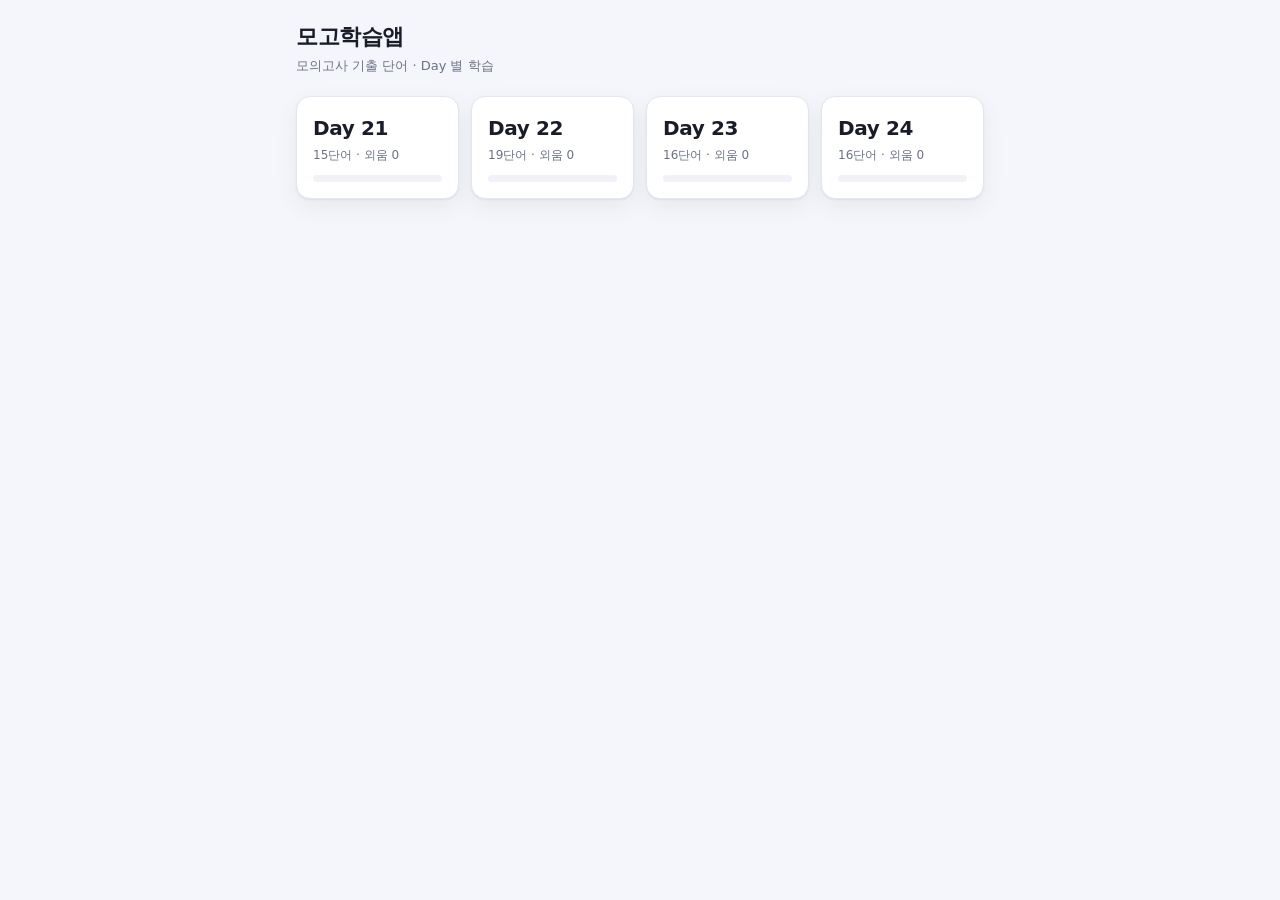
==== index.html @ 3ea3ab69 "Day 22 단어 확장 (7 -> 19단어), 총 66단어 Day 21 15 / Day 22 19 / Day 23 16 / Day 24 16. 채점 전수 검사 통과, 서로 다른 단" ====
<!DOCTYPE html>
<html lang="ko">
<head>
<meta charset="utf-8">
<meta name="viewport" content="width=device-width, initial-scale=1, viewport-fit=cover">
<meta name="theme-color" content="#4f46e5">
<title>모고학습앱</title>

<!-- 홈 화면에 추가 시 주소창·툴바 없는 전체화면 앱으로 실행 -->
<meta name="apple-mobile-web-app-capable" content="yes">
<meta name="mobile-web-app-capable" content="yes">
<meta name="apple-mobile-web-app-status-bar-style" content="default">
<meta name="apple-mobile-web-app-title" content="모고학습앱">
<link rel="manifest" href="manifest.webmanifest">
<link rel="apple-touch-icon" href="icons/apple-touch-icon.png">
<link rel="icon" type="image/png" sizes="32x32" href="icons/favicon-32.png">
<link rel="icon" type="image/png" sizes="180x180" href="icons/favicon-180.png">

<link rel="stylesheet" href="assets/style.css?v=6">
</head>
<body>
<div class="wrap">
  <header class="topbar">
    <div>
      <h1>모고학습앱</h1>
      <p class="sub">모의고사 기출 단어 · Day 별 학습</p>
    </div>
  </header>

  <div id="days" class="daygrid"></div>
  <p id="msg" class="note" hidden></p>
</div>

<script src="assets/common.js?v=6"></script>
<script>
(async function () {
  const box = document.getElementById('days');
  const msg = document.getElementById('msg');

  try {
    const days = await loadDays();
    if (!days.length) {
      msg.hidden = false;
      msg.textContent = 'data/days.json 에 Day 를 추가해 주세요.';
      return;
    }

    for (const d of days) {
      let total = 0;
      try {
        total = (await getJSON(DATA_DIR + d.file)).length;
      } catch (e) { /* 파일이 아직 없으면 0개로 표시 */ }

      const known = getKnown(d.day).size;
      const score = getScore(d.day);
      const pct = total ? Math.round(known / total * 100) : 0;

      const a = document.createElement('a');
      a.className = 'daycard';
      a.href = 'day.html?day=' + encodeURIComponent(d.day);
      a.innerHTML =
        '<div class="num">' + escapeHTML(d.title || ('Day ' + d.day)) + '</div>' +
        '<div class="meta">' + total + '단어 · 외움 ' + known + '</div>' +
        '<div class="bar"><i style="width:' + pct + '%"></i></div>' +
        (score
          ? '<div class="score">최근 테스트 ' +
            Math.round(score.correct / score.total * 100) + '점</div>'
          : '');
      box.appendChild(a);
    }
  } catch (e) {
    msg.hidden = false;
    msg.textContent = e.message;
  }
})();
</script>
</body>
</html>
---- assets/style.css ----
:root {
  --bg: #f4f6fb;
  --surface: #ffffff;
  --surface-2: #f0f2f8;
  --border: #e2e6f0;
  --text: #1a1d29;
  --text-dim: #6b7285;
  --accent: #4f46e5;
  --accent-soft: #eef0ff;
  --ok: #16a34a;
  --ok-soft: #e7f7ec;
  --bad: #dc2626;
  --bad-soft: #fdeaea;
  --star: #f59e0b;
  --radius: 14px;
  --shadow: 0 1px 2px rgba(16, 24, 40, .06), 0 8px 24px rgba(16, 24, 40, .06);
}

@media (prefers-color-scheme: dark) {
  :root {
    --bg: #12141c;
    --surface: #1b1e28;
    --surface-2: #232734;
    --border: #2e3342;
    --text: #eceef5;
    --text-dim: #9aa1b4;
    --accent: #8b87ff;
    --accent-soft: #272552;
    --ok: #4ade80;
    --ok-soft: #14301f;
    --bad: #f87171;
    --bad-soft: #3a1c1c;
    --shadow: 0 1px 2px rgba(0, 0, 0, .3), 0 8px 24px rgba(0, 0, 0, .3);
  }
}

* { box-sizing: border-box; }

html, body {
  margin: 0;
  padding: 0;
}

body {
  background: var(--bg);
  color: var(--text);
  font-family: "Pretendard", -apple-system, BlinkMacSystemFont, "Segoe UI",
    "Apple SD Gothic Neo", "Malgun Gothic", system-ui, sans-serif;
  line-height: 1.55;
  -webkit-text-size-adjust: 100%;
  /* 홈 화면 앱처럼 보이도록: 탭 하이라이트 제거, 위아래 튕김 억제 */
  -webkit-tap-highlight-color: transparent;
  overscroll-behavior-y: contain;
  min-height: 100svh;
}

/* 글자를 읽는 곳 말고는 길게 눌러도 선택되지 않게 (앱 느낌) */
button, .card, .tabs, .topbar, .daycard, .star {
  -webkit-user-select: none;
  user-select: none;
  -webkit-touch-callout: none;
}

.wrap {
  max-width: 720px;
  margin: 0 auto;
  /* 노치 / 홈 인디케이터 안전영역 확보 */
  padding: calc(20px + env(safe-area-inset-top)) calc(16px + env(safe-area-inset-right))
           calc(64px + env(safe-area-inset-bottom)) calc(16px + env(safe-area-inset-left));
}

a { color: inherit; }

/* ---------- header ---------- */
.topbar {
  display: flex;
  align-items: center;
  gap: 12px;
  margin-bottom: 20px;
}

.topbar h1 {
  font-size: 22px;
  margin: 0;
  letter-spacing: -.02em;
}

.topbar .sub {
  font-size: 13px;
  color: var(--text-dim);
  margin: 2px 0 0;
}

.back {
  display: inline-flex;
  align-items: center;
  justify-content: center;
  width: 38px;
  height: 38px;
  flex: none;
  border-radius: 12px;
  background: var(--surface);
  border: 1px solid var(--border);
  text-decoration: none;
  font-size: 18px;
}

/* ---------- day list ---------- */
.daygrid {
  display: grid;
  grid-template-columns: repeat(auto-fill, minmax(150px, 1fr));
  gap: 12px;
}

.daycard {
  display: block;
  padding: 16px;
  border-radius: var(--radius);
  background: var(--surface);
  border: 1px solid var(--border);
  box-shadow: var(--shadow);
  text-decoration: none;
  transition: transform .12s ease;
}

.daycard:hover { transform: translateY(-2px); }

.daycard .num {
  font-size: 20px;
  font-weight: 700;
  letter-spacing: -.02em;
}

.daycard .meta {
  font-size: 12px;
  color: var(--text-dim);
  margin-top: 2px;
}

.daycard .score {
  font-size: 12px;
  color: var(--accent);
  font-weight: 600;
  margin-top: 6px;
}

/* ---------- progress ---------- */
.bar {
  height: 7px;
  border-radius: 99px;
  background: var(--surface-2);
  overflow: hidden;
  margin-top: 10px;
}

.bar > i {
  display: block;
  height: 100%;
  width: 0;
  border-radius: 99px;
  background: var(--accent);
  transition: width .25s ease;
}

/* ---------- tabs ---------- */
.tabs {
  display: flex;
  gap: 4px;
  padding: 4px;
  background: var(--surface-2);
  border-radius: 12px;
  margin-bottom: 18px;
}

.tabs button {
  flex: 1;
  padding: 9px 6px;
  border: 0;
  border-radius: 9px;
  background: transparent;
  color: var(--text-dim);
  font: inherit;
  font-size: 14px;
  font-weight: 600;
  cursor: pointer;
}

.tabs button[aria-selected="true"] {
  background: var(--surface);
  color: var(--text);
  box-shadow: 0 1px 3px rgba(16, 24, 40, .1);
}

.panel[hidden] { display: none; }

/* ---------- buttons ---------- */
.btn {
  padding: 10px 16px;
  border-radius: 11px;
  border: 1px solid var(--border);
  background: var(--surface);
  color: var(--text);
  font: inherit;
  font-size: 14px;
  font-weight: 600;
  cursor: pointer;
}

.btn:hover { background: var(--surface-2); }
.btn:disabled { opacity: .4; cursor: default; }

.btn.primary {
  background: var(--accent);
  border-color: var(--accent);
  color: #fff;
}

.btn.primary:hover { filter: brightness(1.08); background: var(--accent); }

.row {
  display: flex;
  gap: 8px;
  flex-wrap: wrap;
  align-items: center;
}

.row.center { justify-content: center; }
.spacer { flex: 1; }

/* ---------- word list ---------- */
.list {
  background: var(--surface);
  border: 1px solid var(--border);
  border-radius: var(--radius);
  overflow: hidden;
  box-shadow: var(--shadow);
}

.item {
  display: flex;
  align-items: center;
  gap: 12px;
  padding: 12px 14px;
  border-bottom: 1px solid var(--border);
}

.item:last-child { border-bottom: 0; }

.item .no {
  width: 30px;
  flex: none;
  font-size: 12px;
  color: var(--text-dim);
  font-variant-numeric: tabular-nums;
}

.item .w {
  font-weight: 700;
  font-size: 16px;
  letter-spacing: -.01em;
}

.item .m {
  font-size: 13px;
  color: var(--text-dim);
}

.item .txt { flex: 1; min-width: 0; }

.item.known .w { color: var(--text-dim); }

.star {
  flex: none;
  width: 34px;
  height: 34px;
  border-radius: 10px;
  border: 1px solid var(--border);
  background: var(--surface);
  cursor: pointer;
  font-size: 15px;
  line-height: 1;
  color: var(--text-dim);
}

.star[aria-pressed="true"] {
  color: var(--star);
  border-color: var(--star);
  background: transparent;
}

.hide-meaning .item .m { filter: blur(5px); }
.hide-meaning .item .m:active { filter: none; }

/* ---------- flashcard ---------- */
/* perspective 는 .card 자신의 transform 안에서 준다. 그래야 바깥의
   .cardslide 가 2D 이동만 맡아서 뒤집기(3D)와 서로 간섭하지 않는다. */
.cardstage {
  margin: 6px 0 16px;
  overflow-x: clip;            /* 슬라이드 중 가로 스크롤 방지 */
}

.cardslide {
  transition: transform .2s ease-out, opacity .2s ease-out;
}

/* 빠져나가는 방향 */
.cardslide.leave-left  { transform: translateX(-30px) scale(.95); opacity: 0; }
.cardslide.leave-right { transform: translateX(30px) scale(.95); opacity: 0; }

/* 들어올 자리로 순간이동 (애니메이션 없이 위치만 잡는다) */
.cardslide.enter-left,
.cardslide.enter-right { transition: none; opacity: 0; }
.cardslide.enter-left  { transform: translateX(-30px) scale(.95); }
.cardslide.enter-right { transform: translateX(30px) scale(.95); }

.card {
  position: relative;
  width: 100%;
  /* min-height 가 아니라 height 로 확정해야 두 면의 세로 크기가 풀린다 */
  height: 250px;
  cursor: pointer;
  transform: perspective(1200px) rotateY(0deg);
  transform-style: preserve-3d;
  transition: transform .45s cubic-bezier(.4, .2, .2, 1);
}

.card.flipped { transform: perspective(1200px) rotateY(180deg); }

/* 카드를 넘길 때 앞면으로 되돌리는 순간에는 회전 애니메이션을 끈다 */
.card.nofx { transition: none; }

/* inset: 0 만으로는 두 번째 면(.back)의 크기가 풀리지 않고 내용 없는
   shrink-to-fit(50x50)으로 잡혀서, 뜻이 한 글자씩 세로로 쌓였다.
   가로/세로를 명시적으로 지정해 두 면 모두 카드를 꽉 채우게 한다. */
.face {
  position: absolute;
  top: 0;
  left: 0;
  width: 100%;
  height: 100%;
  overflow: hidden;
  display: flex;
  flex-direction: column;
  align-items: center;
  justify-content: center;
  gap: 8px;
  padding: 24px;
  text-align: center;
  border-radius: 18px;
  background: var(--surface);
  border: 1px solid var(--border);
  box-shadow: var(--shadow);
  backface-visibility: hidden;
  -webkit-backface-visibility: hidden;
}

.face.back { transform: rotateY(180deg); }

/* 긴 한글 뜻이 한 글자씩 세로로 쪼개지던 문제 해결.
   세로 플렉스에서 shrink-to-fit 되지 않게 가로폭을 꽉 채우고,
   줄바꿈은 글자 단위가 아니라 낱말 단위(keep-all)로 한다. */
.face .big {
  width: 100%;
  align-self: stretch;
  writing-mode: horizontal-tb;
  font-size: clamp(26px, 7vw, 40px);
  font-weight: 800;
  letter-spacing: -.02em;
  text-align: center;
  word-break: keep-all;
  overflow-wrap: break-word;
}

.face .hint {
  font-size: 12px;
  color: var(--text-dim);
}

.counter {
  font-size: 13px;
  color: var(--text-dim);
  text-align: center;
  font-variant-numeric: tabular-nums;
}

/* ---------- quiz ---------- */
.quizcard {
  background: var(--surface);
  border: 1px solid var(--border);
  border-radius: var(--radius);
  box-shadow: var(--shadow);
  padding: 22px 18px;
  text-align: center;
}

.quizcard .q {
  font-size: clamp(24px, 6.5vw, 34px);
  font-weight: 800;
  letter-spacing: -.02em;
  margin: 6px 0 16px;
  word-break: keep-all;
  overflow-wrap: break-word;
}

.answer {
  width: 100%;
  padding: 13px 14px;
  font: inherit;
  font-size: 17px;
  text-align: center;
  border-radius: 12px;
  border: 1.5px solid var(--border);
  background: var(--surface-2);
  color: var(--text);
}

.answer:focus {
  outline: none;
  border-color: var(--accent);
  background: var(--surface);
}

.answer.ok { border-color: var(--ok); background: var(--ok-soft); }
.answer.bad { border-color: var(--bad); background: var(--bad-soft); }

.feedback {
  min-height: 66px;
  margin-top: 12px;
  font-size: 14px;
  font-weight: 600;
}

.feedback .correct-answer {
  display: block;
  font-size: 16px;
  color: var(--text);
  margin-top: 2px;
}

.feedback.ok { color: var(--ok); }
.feedback.bad { color: var(--bad); }

/* 오답일 때 자동으로 넘어가기까지 남은 시간 */
.feedback .tick {
  display: block;
  margin-top: 4px;
  font-size: 12px;
  font-weight: 600;
  color: var(--text-dim);
}

.quizmeta {
  display: flex;
  justify-content: space-between;
  font-size: 13px;
  color: var(--text-dim);
  font-variant-numeric: tabular-nums;
  margin-bottom: 4px;
}

/* ---------- result ---------- */
.result {
  text-align: center;
  background: var(--surface);
  border: 1px solid var(--border);
  border-radius: var(--radius);
  box-shadow: var(--shadow);
  padding: 26px 18px;
}

.result .score {
  font-size: 46px;
  font-weight: 800;
  letter-spacing: -.03em;
  color: var(--accent);
}

.result .label { font-size: 14px; color: var(--text-dim); }

.wrongbox {
  margin-top: 18px;
  text-align: left;
  border-top: 1px solid var(--border);
  padding-top: 14px;
}

.wrongbox h3 {
  font-size: 13px;
  margin: 0 0 8px;
  color: var(--text-dim);
  font-weight: 600;
}

.wrongrow {
  display: flex;
  gap: 10px;
  padding: 7px 0;
  border-bottom: 1px dashed var(--border);
  font-size: 14px;
}

.wrongrow:last-child { border-bottom: 0; }
.wrongrow b { min-width: 110px; }
.wrongrow span { color: var(--text-dim); }
.wrongrow .typed { color: var(--bad); text-decoration: line-through; }

/* ---------- misc ---------- */
.note {
  font-size: 13px;
  color: var(--text-dim);
  text-align: center;
  padding: 28px 12px;
}

.chip {
  display: inline-flex;
  align-items: center;
  gap: 5px;
  padding: 5px 10px;
  border-radius: 99px;
  background: var(--accent-soft);
  color: var(--accent);
  font-size: 12px;
  font-weight: 700;
}

.toggle {
  display: inline-flex;
  align-items: center;
  gap: 6px;
  font-size: 13px;
  color: var(--text-dim);
  cursor: pointer;
  user-select: none;
}

.kbd-hint {
  font-size: 12px;
  color: var(--text-dim);
  text-align: center;
  margin-top: 14px;
}

@media (max-width: 420px) {
  .wrongrow { flex-direction: column; gap: 2px; }
  .wrongrow b { min-width: 0; }
}

@media (prefers-reduced-motion: reduce) {
  .cardslide, .card { transition: none; }
}
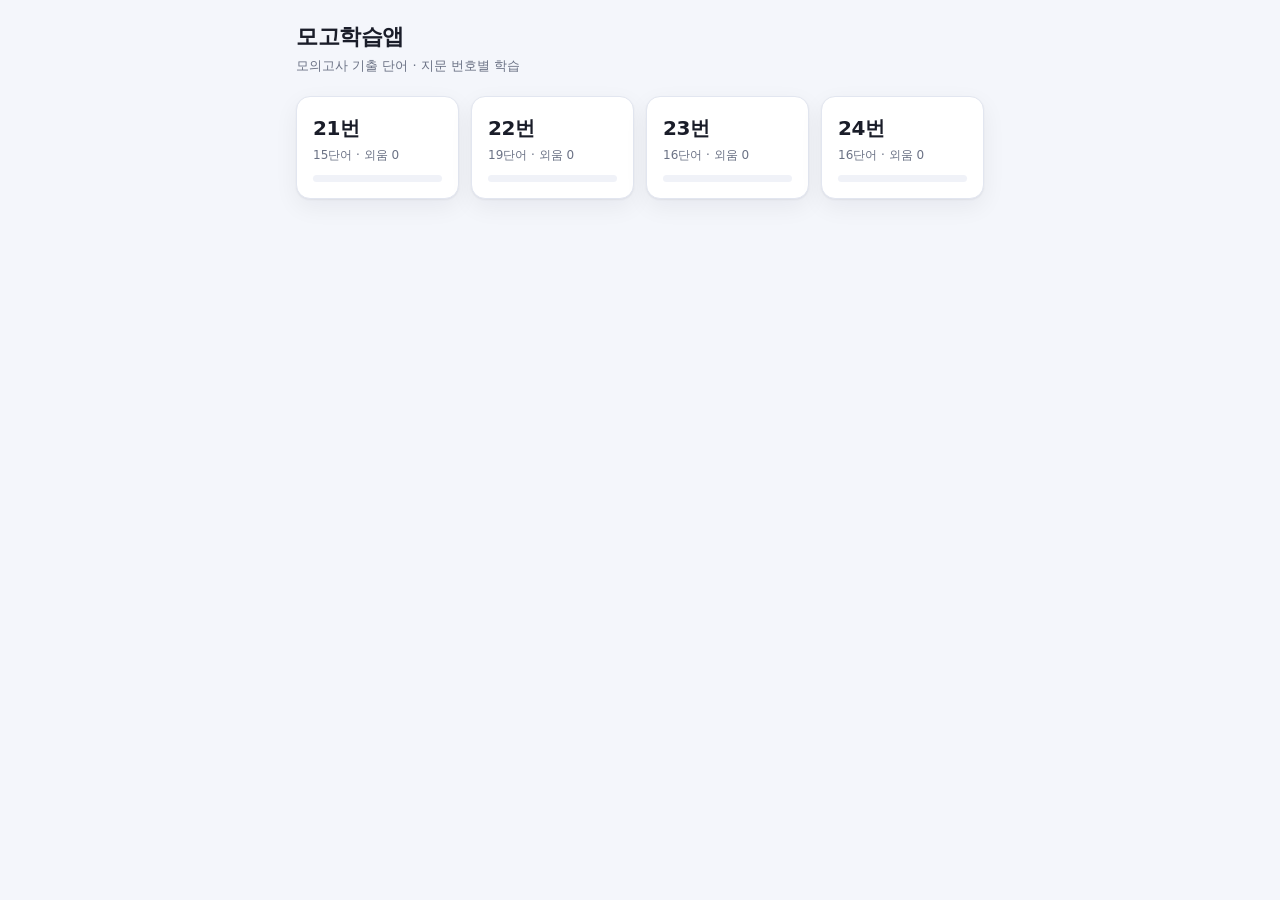
==== commit 68f6dcc8: "화면 표기를 'Day 21' 에서 '21번' 으로 변경 모고 지문 번호 단위로 나눈 것이라 Day 라는 표현이 맞지 않았다. 화면에 보이는 문구만 바꾸고 days.json 의 da" ====
--- a/index.html
+++ b/index.html
@@ -16,14 +16,14 @@
 <link rel="icon" type="image/png" sizes="32x32" href="icons/favicon-32.png">
 <link rel="icon" type="image/png" sizes="180x180" href="icons/favicon-180.png">
 
-<link rel="stylesheet" href="assets/style.css?v=6">
+<link rel="stylesheet" href="assets/style.css?v=7">
 </head>
 <body>
 <div class="wrap">
   <header class="topbar">
     <div>
       <h1>모고학습앱</h1>
-      <p class="sub">모의고사 기출 단어 · Day 별 학습</p>
+      <p class="sub">모의고사 기출 단어 · 지문 번호별 학습</p>
     </div>
   </header>
 
@@ -31,7 +31,7 @@
   <p id="msg" class="note" hidden></p>
 </div>
 
-<script src="assets/common.js?v=6"></script>
+<script src="assets/common.js?v=7"></script>
 <script>
 (async function () {
   const box = document.getElementById('days');
@@ -41,7 +41,7 @@
     const days = await loadDays();
     if (!days.length) {
       msg.hidden = false;
-      msg.textContent = 'data/days.json 에 Day 를 추가해 주세요.';
+      msg.textContent = 'data/days.json 에 지문을 추가해 주세요.';
       return;
     }
 
@@ -59,7 +59,7 @@
       a.className = 'daycard';
       a.href = 'day.html?day=' + encodeURIComponent(d.day);
       a.innerHTML =
-        '<div class="num">' + escapeHTML(d.title || ('Day ' + d.day)) + '</div>' +
+        '<div class="num">' + escapeHTML(d.title || (d.day + '번')) + '</div>' +
         '<div class="meta">' + total + '단어 · 외움 ' + known + '</div>' +
         '<div class="bar"><i style="width:' + pct + '%"></i></div>' +
         (score
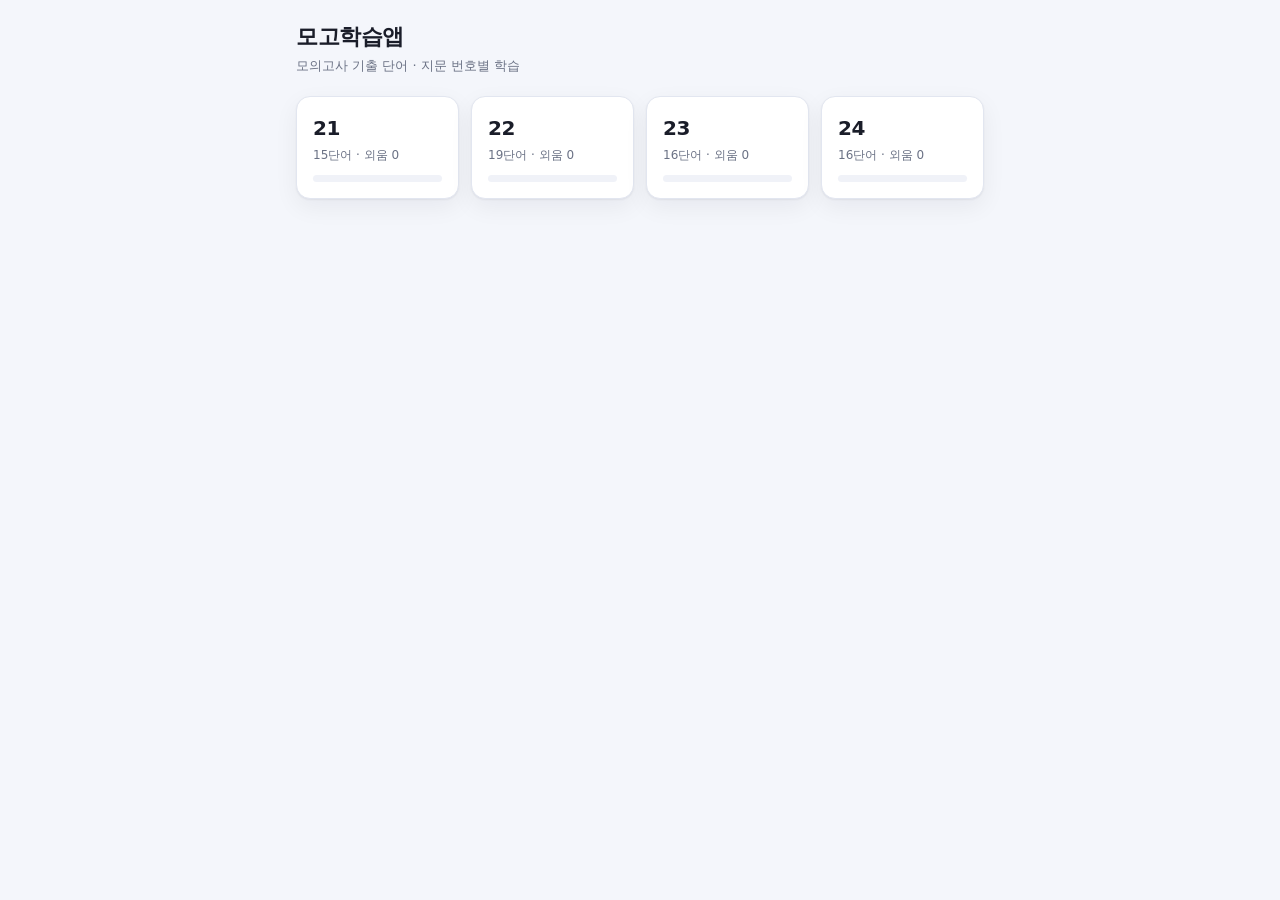
==== commit af0cccfa: "지문 이름을 숫자만 표시하도록 변경 ('21번' -> '21') Co-Authored-By: Claude Opus 5 <noreply@anthropic.com>" ====
--- a/index.html
+++ b/index.html
@@ -16,7 +16,7 @@
 <link rel="icon" type="image/png" sizes="32x32" href="icons/favicon-32.png">
 <link rel="icon" type="image/png" sizes="180x180" href="icons/favicon-180.png">
 
-<link rel="stylesheet" href="assets/style.css?v=7">
+<link rel="stylesheet" href="assets/style.css?v=8">
 </head>
 <body>
 <div class="wrap">
@@ -31,7 +31,7 @@
   <p id="msg" class="note" hidden></p>
 </div>
 
-<script src="assets/common.js?v=7"></script>
+<script src="assets/common.js?v=8"></script>
 <script>
 (async function () {
   const box = document.getElementById('days');
@@ -59,7 +59,7 @@
       a.className = 'daycard';
       a.href = 'day.html?day=' + encodeURIComponent(d.day);
       a.innerHTML =
-        '<div class="num">' + escapeHTML(d.title || (d.day + '번')) + '</div>' +
+        '<div class="num">' + escapeHTML(d.title || d.day) + '</div>' +
         '<div class="meta">' + total + '단어 · 외움 ' + known + '</div>' +
         '<div class="bar"><i style="width:' + pct + '%"></i></div>' +
         (score
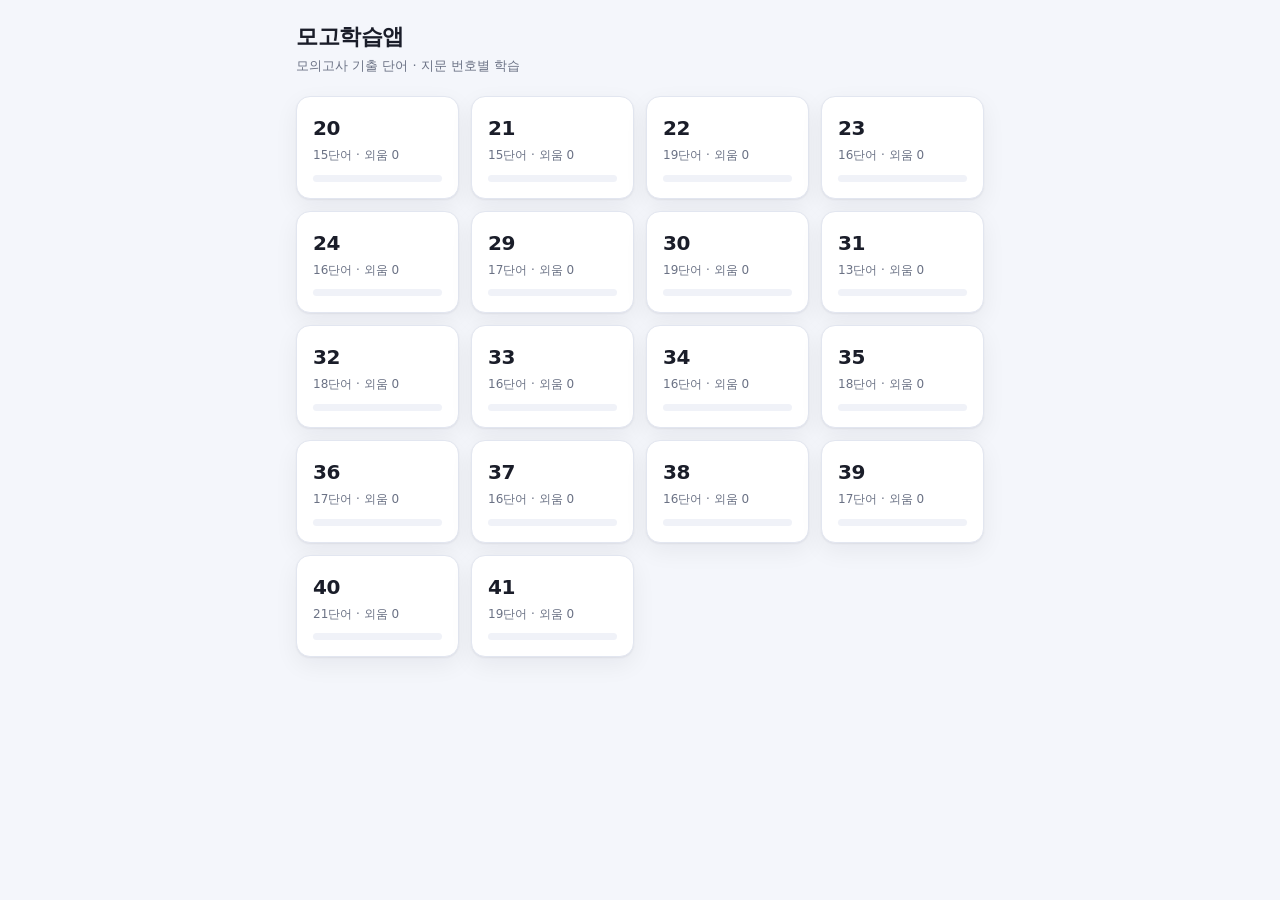
==== commit a6d44a0e: "지문 20, 29~41 추가 (18개 지문 304단어) days.json 을 번호 오름차순으로 정리해 홈 화면에 20, 21~24, 29~41 순서로 나오게 했다. 25~28 은 " ====
--- a/index.html
+++ b/index.html
@@ -16,7 +16,7 @@
 <link rel="icon" type="image/png" sizes="32x32" href="icons/favicon-32.png">
 <link rel="icon" type="image/png" sizes="180x180" href="icons/favicon-180.png">
 
-<link rel="stylesheet" href="assets/style.css?v=8">
+<link rel="stylesheet" href="assets/style.css?v=9">
 </head>
 <body>
 <div class="wrap">
@@ -31,7 +31,7 @@
   <p id="msg" class="note" hidden></p>
 </div>
 
-<script src="assets/common.js?v=8"></script>
+<script src="assets/common.js?v=9"></script>
 <script>
 (async function () {
   const box = document.getElementById('days');
@@ -45,12 +45,14 @@
       return;
     }
 
-    for (const d of days) {
-      let total = 0;
-      try {
-        total = (await getJSON(DATA_DIR + d.file)).length;
-      } catch (e) { /* 파일이 아직 없으면 0개로 표시 */ }
+    // 지문 수만큼 순차로 기다리면 왕복이 그만큼 쌓이므로 한꺼번에 불러온다.
+    const counts = await Promise.all(days.map(d =>
+      getJSON(DATA_DIR + d.file).then(w => w.length)
+                                .catch(() => 0)   // 파일이 아직 없으면 0개
+    ));
 
+    days.forEach((d, i) => {
+      const total = counts[i];
       const known = getKnown(d.day).size;
       const score = getScore(d.day);
       const pct = total ? Math.round(known / total * 100) : 0;
@@ -67,7 +69,7 @@
             Math.round(score.correct / score.total * 100) + '점</div>'
           : '');
       box.appendChild(a);
-    }
+    });
   } catch (e) {
     msg.hidden = false;
     msg.textContent = e.message;
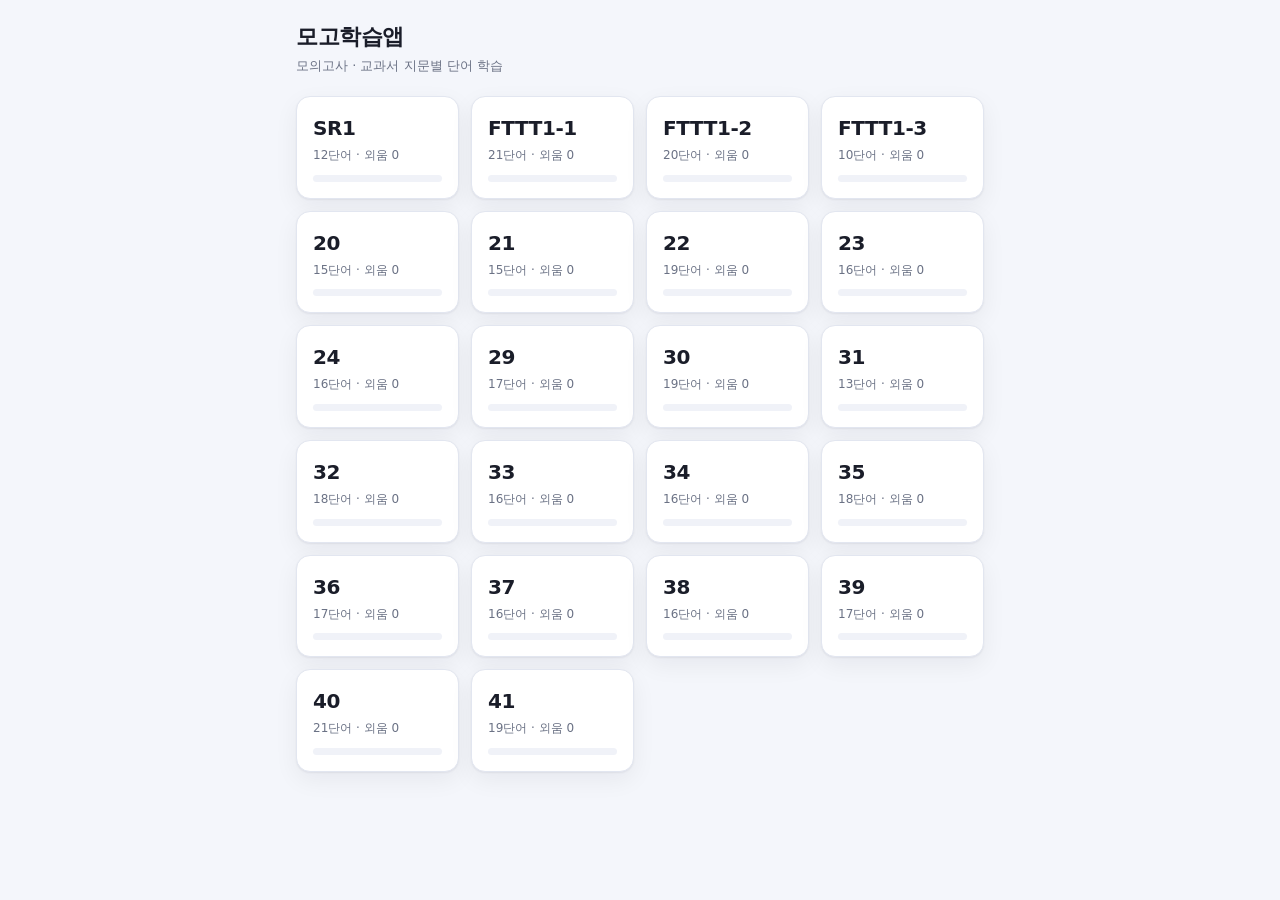
==== commit 0d153934: "교과서 추가지문 SR1, FTTT1-1~3 추가 (22개 지문 367단어) days.json 맨 위에 SR1, FTTT1-1, FTTT1-2, FTTT1-3 순으로 두고 그 아래에" ====
--- a/index.html
+++ b/index.html
@@ -16,14 +16,14 @@
 <link rel="icon" type="image/png" sizes="32x32" href="icons/favicon-32.png">
 <link rel="icon" type="image/png" sizes="180x180" href="icons/favicon-180.png">
 
-<link rel="stylesheet" href="assets/style.css?v=9">
+<link rel="stylesheet" href="assets/style.css?v=11">
 </head>
 <body>
 <div class="wrap">
   <header class="topbar">
     <div>
       <h1>모고학습앱</h1>
-      <p class="sub">모의고사 기출 단어 · 지문 번호별 학습</p>
+      <p class="sub">모의고사 · 교과서 지문별 단어 학습</p>
     </div>
   </header>
 
@@ -31,14 +31,18 @@
   <p id="msg" class="note" hidden></p>
 </div>
 
-<script src="assets/common.js?v=9"></script>
+<script src="assets/common.js?v=11"></script>
 <script>
-(async function () {
+(function () {
   const box = document.getElementById('days');
   const msg = document.getElementById('msg');
 
+  let days = null;      // 지문 목록 (한 번만 불러온다)
+  let counts = null;    // 지문별 단어 수 (한 번만 불러온다)
+
+  async function render() {
   try {
-    const days = await loadDays();
+    if (!days) days = await loadDays();
     if (!days.length) {
       msg.hidden = false;
       msg.textContent = 'data/days.json 에 지문을 추가해 주세요.';
@@ -46,11 +50,13 @@
     }
 
     // 지문 수만큼 순차로 기다리면 왕복이 그만큼 쌓이므로 한꺼번에 불러온다.
-    const counts = await Promise.all(days.map(d =>
+    if (!counts) counts = await Promise.all(days.map(d =>
       getJSON(DATA_DIR + d.file).then(w => w.length)
                                 .catch(() => 0)   // 파일이 아직 없으면 0개
     ));
 
+    // 외움 개수는 매번 저장소에서 다시 읽어 최신 상태로 그린다.
+    box.innerHTML = '';
     days.forEach((d, i) => {
       const total = counts[i];
       const known = getKnown(d.day).size;
@@ -74,6 +80,15 @@
     msg.hidden = false;
     msg.textContent = e.message;
   }
+  }
+
+  // 처음 열 때, 그리고 지문 화면에서 뒤로 돌아오거나 앱을 다시 열 때마다
+  // 다시 그린다. 뒤로가기는 캐시에서 복원돼 스크립트가 다시 돌지 않으므로
+  // pageshow 가 없으면 외움 현황이 옛날 값으로 남는다.
+  window.addEventListener('pageshow', render);
+  document.addEventListener('visibilitychange', () => {
+    if (!document.hidden) render();
+  });
 })();
 </script>
 </body>
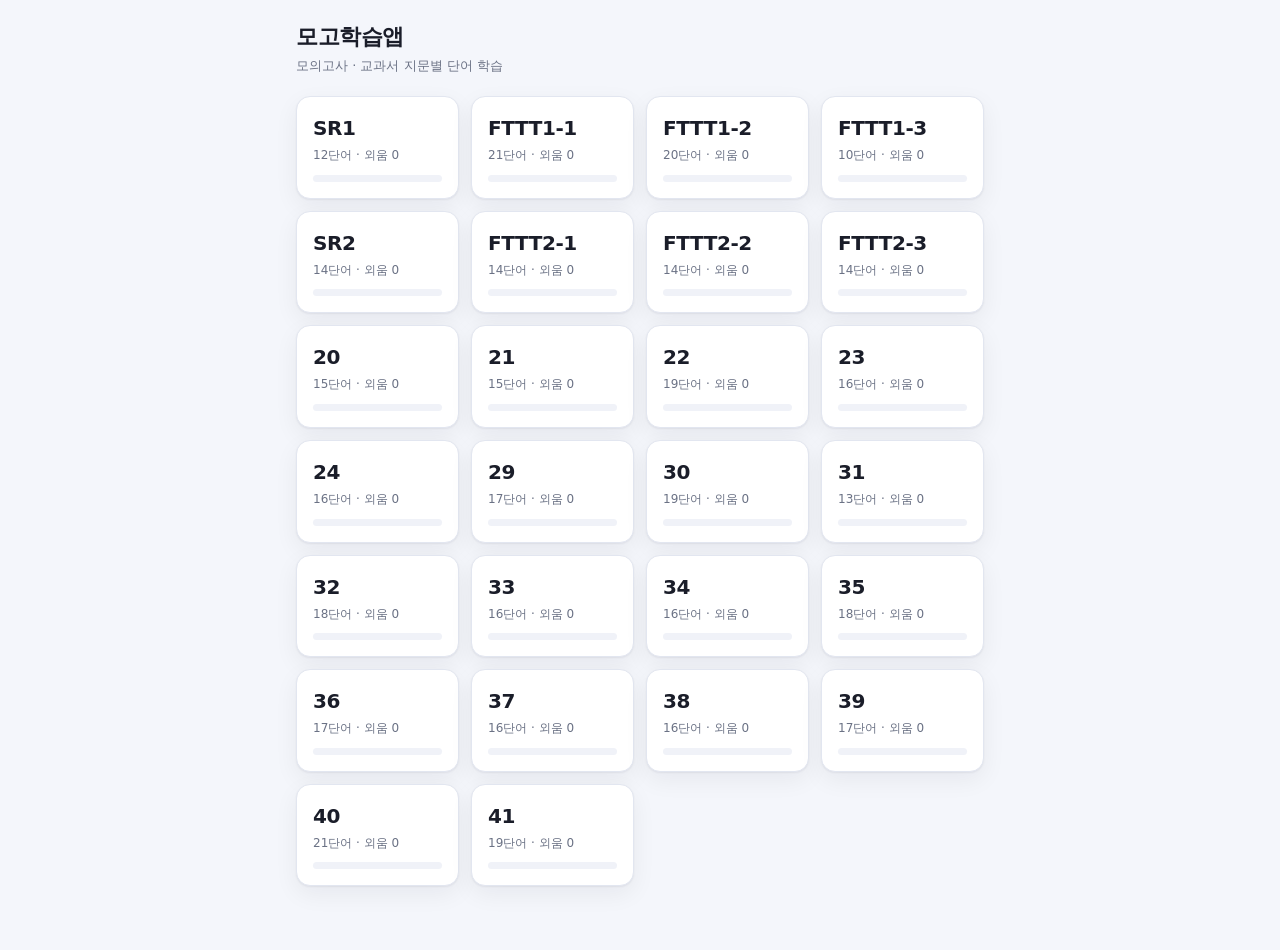
==== commit 174a126c: "교과서 추가지문 SR2, FTTT2-1~3 추가 (26개 지문 423단어) FTTT1-3 바로 뒤에 SR2, FTTT2-1, FTTT2-2, FTTT2-3 순으로 넣었다. 각 14" ====
--- a/index.html
+++ b/index.html
@@ -16,7 +16,7 @@
 <link rel="icon" type="image/png" sizes="32x32" href="icons/favicon-32.png">
 <link rel="icon" type="image/png" sizes="180x180" href="icons/favicon-180.png">
 
-<link rel="stylesheet" href="assets/style.css?v=11">
+<link rel="stylesheet" href="assets/style.css?v=12">
 </head>
 <body>
 <div class="wrap">
@@ -31,7 +31,7 @@
   <p id="msg" class="note" hidden></p>
 </div>
 
-<script src="assets/common.js?v=11"></script>
+<script src="assets/common.js?v=12"></script>
 <script>
 (function () {
   const box = document.getElementById('days');
